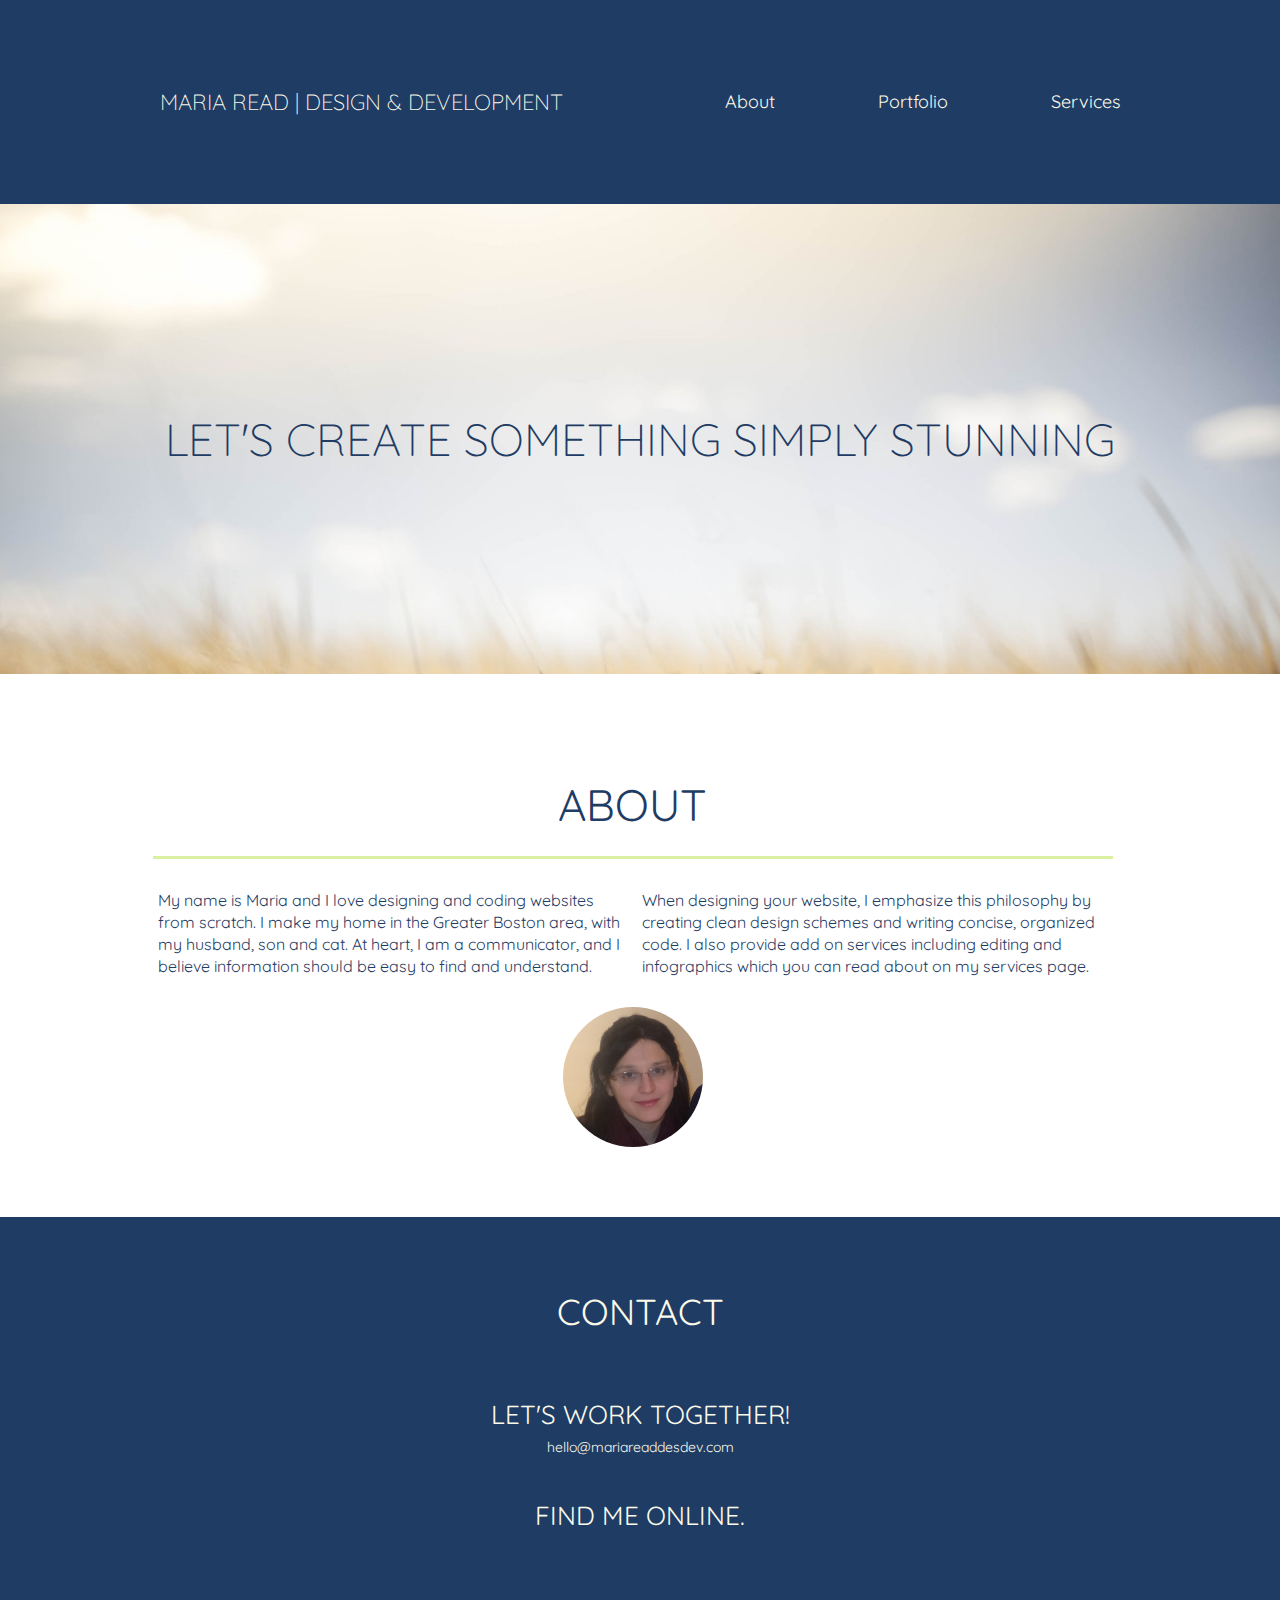
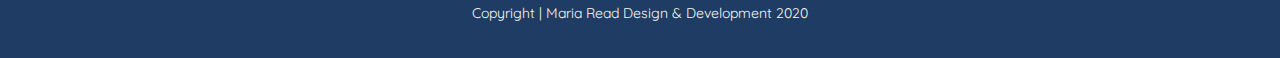
==== index.html @ c05d1b3a "Fixed target blank attributes and added noonopener when needed." ====
<!doctype html>
<html class="no-js" lang="en">

<head>
  <meta charset="utf-8">
  <title>Maria Read Design & Development</title>
  <meta name="description" content="">
  <meta name="viewport" content="width=device-width, initial-scale=1">

  <link rel="manifest" href="site.webmanifest">
  <link rel="apple-touch-icon" href="icon.png">
  <!-- Place favicon.ico in the root directory -->

  <link rel="stylesheet" href="css/normalize.css">
  <link rel="stylesheet" href="css/main.css">

  <link href="https://fonts.googleapis.com/css2?family=Quicksand:wght@300;400;600;700&display=swap" rel="stylesheet">


  <!-- FontAwesome CDN version 5.5 -->
  <link rel="stylesheet" href="https://use.fontawesome.com/releases/v5.5.0/css/all.css" integrity="sha384-B4dIYHKNBt8Bc12p+WXckhzcICo0wtJAoU8YZTY5qE0Id1GSseTk6S+L3BlXeVIU" crossorigin="anonymous">


  <meta name="theme-color" content="#fafafa">
</head>

<body>
  <div class="container">

  <!--[if IE]>
    <p class="browserupgrade">You are using an <strong>outdated</strong> browser. Please <a href="https://browsehappy.com/">upgrade your browser</a> to improve your experience and security.</p>
  <![endif]-->

  <!-- Add your site or application content here -->

  <header>

    <div class="content-wrapper">
      <a  href="index.html">
        <figure>
          <p>Maria Read | Design & Development</p>
        </figure>
      </a>
      <div class="header-divider"></div>
      <nav>
        <ul>
          <li><a href="index.html" target="_self">About</a></li>
          <li><a href="portfolio/index.html" target="_self">Portfolio</a></li>
          <li><a href="services/index.html" target="_self">Services</a></li>
        </ul>
      </nav>
    </div>

  </header>



  <main>

    <section id="hero">
      <div class="content-wrapper">
        <h1>Let's create something simply stunning</h1>
      </div>
    </section>






    <div>

      <section id="about">
        <div class="content-wrapper">
          <h2>About</h2>
          <div class ="divider"></div>
          <div class="about-flex-container">
            <div class="paragraphs">
            <p>My name is Maria and I love designing and coding websites from scratch. I make my home in the Greater Boston area, with my husband, son and cat. At heart, I am a communicator, and I believe information should be easy to find and understand.</p>
            <p> 
              When designing your website, I emphasize this philosophy by creating clean design schemes and writing concise, organized code. I also provide add on services including editing and infographics which you can read about on my services page.
            </p>
            </div>
            <figure>
            <img class="headshot tablet-content" src="img/headshot.png" alt="headshot">
            </figure>
          </div>
        </div>
      </section>

    </div>



    <footer id="contact">
      <div class="content-wrapper">
        <h2>Contact</h2>
        <div class="contact-info">
          <h3>Let's work together!</h3>
          
          <address class="contact">
            <p>hello@mariareaddesdev.com</p>
          </address>
        
        </div>
        <div class="social">
          <h3>Find me online.</h3>
          <div class="social-icons">
            <p>
              <a href="https://www.instagram.com" target="_blank" rel="noopener noreferrer">
                <i class="fab fa-instagram"></i>
              </a>
            </p>
            <p>
              <a href="https://www.linkedin.com/in/maria-read-6a8a04b1/" target="_blank" rel="noopener noreferrer">
                <i class="fab fa-linkedin"></i>
              </a>
            </p>
            <p>
              <a href="https://www.github.com" target="_blank" rel="noopener noreferrer">
                <i class="fab fa-github"></i>
              </a>
            </p>

          </div> <!-- End "social-icons"-->
        </div> <!-- End "social"-->

<div class="copyright">
          <p>Copyright | Maria Read Design & Development 2020</p>
        </div>

      </div> <!-- End "content-wrapper" -->
    </footer>

    </main>


  </div> <!-- End "container" -->


</body>

</html>

           

















  
  <script src="../js/vendor/modernizr-3.8.0.min.js"></script>
  <script src="https://code.jquery.com/jquery-3.4.1.min.js" integrity="sha256-CSXorXvZcTkaix6Yvo6HppcZGetbYMGWSFlBw8HfCJo=" crossorigin="anonymous"></script>
  <script>window.jQuery || document.write('<script src="js/vendor/jquery-3.4.1.min.js"><\/script>')</script>
  <script src="../js/plugins.js"></script>
  <script src="../js/main.js"></script>

  <!-- Google Analytics: change UA-XXXXX-Y to be your site's ID. -->
  <script>
    window.ga = function () { ga.q.push(arguments) }; ga.q = []; ga.l = +new Date;
    ga('create', 'UA-XXXXX-Y', 'auto'); ga('set','transport','beacon'); ga('send', 'pageview')
  </script>
  <script src="https://www.google-analytics.com/analytics.js" async></script>
</body>

</html>
---- css/main.css ----
/*! HTML5 Boilerplate v7.3.0 | MIT License | https://html5boilerplate.com/ */

/* main.css 2.0.0 | MIT License | https://github.com/h5bp/main.css#readme */
/*
 * What follows is the result of much research on cross-browser styling.
 * Credit left inline and big thanks to Nicolas Gallagher, Jonathan Neal,
 * Kroc Camen, and the H5BP dev community and team.
 */

/* ==========================================================================
   Base styles: opinionated defaults
   ========================================================================== */

   html {
    color: #222;
    font-size: 1em;
    line-height: 1.4;
  }

/*
 * Remove text-shadow in selection highlight:
 * https://twitter.com/miketaylr/status/12228805301
 *
 * Vendor-prefixed and regular ::selection selectors cannot be combined:
 * https://stackoverflow.com/a/16982510/7133471
 *
 * Customize the background color to match your design.
 */

 ::-moz-selection {
  background: #b3d4fc;
  text-shadow: none;
}

::selection {
  background: #b3d4fc;
  text-shadow: none;
}

/*
 * A better looking default horizontal rule
 */

 hr {
  display: block;
  height: 1px;
  border: 0;
  border-top: 1px solid #ccc;
  margin: 1em 0;
  padding: 0;
}

/*
 * Remove the gap between audio, canvas, iframes,
 * images, videos and the bottom of their containers:
 * https://github.com/h5bp/html5-boilerplate/issues/440
 */

 audio,
 canvas,
 iframe,
 img,
 svg,
 video {
  vertical-align: middle;
}

/*
 * Remove default fieldset styles.
 */

 fieldset {
  border: 0;
  margin: 0;
  padding: 0;
}

/*
 * Allow only vertical resizing of textareas.
 */

 textarea {
  resize: vertical;
}

/* ==========================================================================
   Browser Upgrade Prompt
   ========================================================================== */

   .browserupgrade {
    margin: 0.2em 0;
    background: #ccc;
    color: #000;
    padding: 0.2em 0;
  }

/* ==========================================================================
   Author's custom styles
   ========================================================================== */



   /* ---------- General ----------*/

   .content-wrapper {
    margin: 0 auto;
    width: 85%;
    display: flex;
    justify-content: center;
    align-items: center;
    flex-flow: row wrap;
  }

  .container {
    min-width: 360px;
  }



  html {
    font-size: 16px;
  }

  body {
    font-size: 1em;
    font-family: 'Quicksand', sans-serif;
    color: #1F3C64;
    text-align: left;
  }

  ul,
  ol {
    list-style-type: none;
    margin: 0;
    padding: 0;
  }

  a {
    color: #FBFAEB;
    text-decoration: none;

  }

  h1 {
    font-weight: 300;
    font-size: 1.875em;
    margin: 0;
    text-transform: uppercase;
  }

  h2 {
    font-size: 1.625em;
    font-weight: 400;
    text-transform: uppercase;
  }

  h3 {
    font-size: 1.25em;
    font-weight: 400;
    text-transform: uppercase;
  }

  p {
    font-size: 1em;
    line-height: 1.375em;
    margin: 0;
  }

  img {
    width: ;
  }

  figure {
    margin: 0;
  }

  address {
    font-style: normal;
  }





  /* ---------- Base Header - Footer Styles ----------*/


  header,
  footer {
    background-color: #1F3C64;
  /* alternate bg teal
  background-color: #114267;
  */
  color: #FBFAEB;
}

header .content-wrapper {
  padding-top: 30px;
  padding-bottom: 30px;
  display: flex;
  justify-content: center;
  align-items: center;
  flex-flow: row wrap;
  
}

/* Is this figure style necessary? 
header figure {
  width: 100%;
  display: flex;
  justify-content: center;
  align-items: center;
  flex-flow: row wrap;
}
*/

header a {
  width: 100%;
  display: flex;
  justify-content: center;
  align-items: center;
  flex-flow: row wrap;
}

header p {
  font-weight: 300;
  text-transform: uppercase;
}

header .header-divider {
  background: #FBFAEB;
  height: 1px;
  width: 100%;
  margin: 20px 0 20px 0;
}

header nav {
  width: 98%;
  display: flex;
  align-items: center;
  flex-flow: row wrap;
}

header nav ul {
  display: flex;
  justify-content: space-between;
  list-style: none;
  width: 100%;
}

header nav ul li {
  font-size: .9375em;
}

footer .content-wrapper {
  display: flex;
  justify-content: center;
  align-items: center;
  flex-flow: row wrap;
}

footer h2 {
  margin: 0;
  padding: 50px 0 50px 0;
  width: 100%;
}

footer h3 {
  margin: 0;
  width: 100%;
}

footer p {
  font-size: .875em;
}

footer .contact-info {
  width: 100%;
  display: flex;
  flex-flow: row wrap;
}

footer .social {
  margin-top: 50px;
  width: 100%;
  display: flex;
  flex-flow: row wrap;
}

footer .social-icons {
  display: flex;
  justify-content: space-between;
  align-items: center;
  min-width: 200px;
}

footer .social-icons a {
  width: 40px;
  height: 40px;
  text-decoration: none;
  color: #FBFAEB;
}

footer .social-icons p {
  font-size: 3em;
}


footer .copyright {
  padding: 90px 0 35px 0;
  width: 100%;
}

footer .copyright p {
  font-size: .875em;
}



/* ---------- Main About (Hero) --------- */

#hero {
 background: url('../img/hero.jpg') center no-repeat; 
 background-size: cover;
 min-height: 290px;
 display: flex;
 justify-content: flex-start;
 align-items: center;
}






/* ---------- Main About (About) ---------- */





#about {
  display: flex;
  justify-content: flex-start;
  align-items: center;

}

#about .content-wrapper {    
  padding-top: 70px;
  padding-bottom: 50px;
  display: flex;
  justify-content: flex-start;
  align-items: center;
  flex-flow: row wrap;
}

#about h2 {
  margin: 0;
}

#about p {
}

#about .divider {
  background: #DCF0A2;
  height: 3px;
  width: 100%;
  margin: 20px 0 30px 0;
}



/* ---------- Main Portfolio ----------*/


#portfolio .content-wrapper {
  padding-top: 70px;
  padding-bottom: 50px;
  display: flex;
  justify-content: flex-start;
  align-items: center;
  flex-flow: row wrap;
}

#portfolio h2 {
  display: flex;
  margin: 0;
  width: 100%;
}

/*
#portfolio .divider {
  background: #DCF0A2;
  height: 2px;
  width: 100%;
  margin: 20px 0 0 0;
}
*/

#portfolio h3 {
  margin: 0;
  margin-bottom: 20px;
  margin-top: 60px;
  border-bottom: 2px solid #DCF0A2;
  border-top: 2px solid #DCF0A2;
  width: 100%;
  padding-top: 5px;
  padding-bottom: 5px;
}



#portfolio h4 {
  color: #1F3C64;
  font-weight: 600;
  margin: 0;
  margin-bottom: 0;
}

main #portfolio .photo-container {
 text-align: center;
 display: flex; 
 flex-direction: column; 
 justify-content: center; 
 align-content: center;
}

main #portfolio  .full-width-item {
  margin-bottom: 20px;
}

main #portfolio img {
  border: 1px solid #D3D3D3;
}

main #portfolio .full-width-item img {
 width: 100%;
}

main #portfolio .mobile-tablet-container {
 position: relative;
 text-align: center;
 display: flex; 
 justify-content: space-between; 
 align-content: flex-start;
 align-items: center;
 width: 100%;
}

main #portfolio  .tablet-item {
  display: flex;
  width: 66%;
}

main #portfolio .mobile-item {
  display: flex;
  width: 30%;
}

main #portfolio .mobile-tablet-container .tablet-item img {
  display: flex;
  align-self: center;
  width: 100%;
}

main #portfolio .mobile-tablet-container .mobile-item img {
  display: flex;
  align-self: center;
  width: 100%;
}

main #portfolio .thumbnail-wrapper-container h4 {
  padding: 0px 0 5px 0;
}

main #portfolio .thumbnail-wrapper-container p {
  color: #1F3C64;
  font-size: .875em;
  margin-bottom: 10px;
}

main #portfolio .thumbnail-wrapper-container {
  /*border-top: 2px solid #DCF0A2;
  */
  padding-bottom: 10px;
  padding-top: 30px;
}

/*
main #portfolio .thumbnail-bottom {
  border-bottom: 2px solid #DCF0A2;
}
*/

#portfolio .flex-items {
  margin: 0 0 10px 0;
}





/* ---------- Main Services ----------*/


 #services .content-wrapper {
  padding-bottom: 40px;
  padding-top: 70px;
}

#services h2 {
  margin: 0;
  padding-bottom: 25px;
}

/*
#services .divider {
  background: #DCF0A2;
  height: 3px;
  width: 100%;
  margin: 20px 0 30px 0;
}
*/

.services-items {
  display: flex;
  flex-flow: row wrap;
  justify-content: flex-start;
  align-items: center;
}

#services .row {
  border-top: 2px solid #DCF0A2;
}

article {
  display: flex;
  flex-flow: row wrap;
  justify-content: flex-start;
  align-items: center;
  /*
  border-top-left-radius: 20px 10px;
  border-top-right-radius: 10px 10px;
  */
  padding: 20px 0 35px 0;
  width: 100%;
}

.services-items h3 {
  display: flex;
  width: 45%;
}

.fontawesome-icon {
  display: flex;
  justify-content: flex-start;
  width: 55%; 
}

.fontawesome-icon i {
  font-size: 40px;
}

.services-description {
  display: flex;
  width: 100%;
}

.bottom-item {
  border-bottom: 2px solid #DCF0A2;
}






/* Hide Tablet Content */

.tablet-content {
  display: none;
}

@media screen and (min-width: 768px) {
  .tablet-content {
    display:block;
  }
}




}

/* ==========================================================================
   Helper classes
   ========================================================================== */

/*
 * Hide visually and from screen readers
 */

 .hidden {
  display: none !important;
}

/*
* Hide only visually, but have it available for screen readers:
* https://snook.ca/archives/html_and_css/hiding-content-for-accessibility
*
* 1. For long content, line feeds are not interpreted as spaces and small width
*    causes content to wrap 1 word per line:
*    https://medium.com/@jessebeach/beware-smushed-off-screen-accessible-text-5952a4c2cbfe
*/

.sr-only {
  border: 0;
  clip: rect(0, 0, 0, 0);
  height: 1px;
  margin: -1px;
  overflow: hidden;
  padding: 0;
  position: absolute;
  white-space: nowrap;
  width: 1px;
  /* 1 */
}

/*
* Extends the .sr-only class to allow the element
* to be focusable when navigated to via the keyboard:
* https://www.drupal.org/node/897638
*/

.sr-only.focusable:active,
.sr-only.focusable:focus {
  clip: auto;
  height: auto;
  margin: 0;
  overflow: visible;
  position: static;
  white-space: inherit;
  width: auto;
}

/*
* Hide visually and from screen readers, but maintain layout
*/

.invisible {
  visibility: hidden;
}

/*
* Clearfix: contain floats
*
* For modern browsers
* 1. The space content is one way to avoid an Opera bug when the
*    `contenteditable` attribute is included anywhere else in the document.
*    Otherwise it causes space to appear at the top and bottom of elements
*    that receive the `clearfix` class.
* 2. The use of `table` rather than `block` is only necessary if using
*    `:before` to contain the top-margins of child elements.
*/

.clearfix:before,
.clearfix:after {
  content: " ";
  /* 1 */
  display: table;
  /* 2 */
}

.clearfix:after {
  clear: both;
}

/* ==========================================================================
   EXAMPLE Media Queries for Responsive Design.
   These examples override the primary ('mobile first') styles.
   Modify as content requires.
   ========================================================================== */


   /* Tablet Styles Here */

   @media screen and (min-width: 768px) {

    @media screen and (min-width: 768px) {
      #tablet-content {
        display:block;
      }

      .content-wrapper {
        max-width: 720px;
  /*
  padding: 0px 50px 0px 50px;
  */
}

h2 {
  font-size: 2.25em;
}

h3 {
  font-size: 1.625em;
}



header a {
  justify-content: flex-start;
}

header nav {
  width: 70%;
}

header .content-wrapper {
  display: flex;
  justify-content: center;
  align-items: center;
  flex-flow: row;
  min-height: 144px;
}

header  p {
  font-size: 1.125em;
}

header nav {
  display: flex;
  align-items: center;
}

header nav ul li {
  font-size: 1em;
}

header .header-divider {
  width: 0px;
}

#hero h1 {
  font-size: 2.75em;
}

#hero .content-wrapper {
}

#hero {
 background: url('../img/hero.jpg') center no-repeat; 
 background-size: cover;
 min-height: 470px;
}

footer .content-wrapper {
  display: flex;
  justify-content: space-between;
  align-items: flex-start;
}

footer .contact-info, 
footer .social {
  display: flex;
  justify-content: center;
  margin-top: 0;
}

footer   {
  width: 100%;
}

footer h2 {
  display: flex;
  justify-content: center;
  padding: 70px 0 60px 0;
}

footer  h3 {
  display: flex;  
  width: 100%;
  text-align: center;
  justify-content: center;
}

footer .social h3 {
  padding-top: 40px;
}

footer .contact {
  padding-top: 5px;
}

footer .copyright {
  display: flex;
  justify-content: center;
  padding-top: 70px;

}




/* ---------- Hero ---------- */






/* ---------- About ---------- */

#about {



}

#about .content-wrapper {
  justify-content: center;
  align-items: center;
  padding: 70px 40px 70px 25px;

}

#about .content-wrapper h2 {
  display: flex;
  justify-content: center;
  width: 100%;
}

#about .about-flex-container p,
#about .about-flex-container figure {
  display: flex;
  justify-content: center;
  width: 100%;
}

#about .about-flex-container p {
  padding-bottom: 30px;
  width: 49%;
}

#about .about-flex-container .paragraphs {
  display: flex;
  justify-content: space-between;
  padding-left: 5px;
  padding-right: 5px;
}

#about .content-wrapper h2 {
  font-size: 2.5em;
}



/* ---------- Portfolio ---------- */

main #portfolio .content-wrapper {
  display: flex;
  justify-content: space-between;
}

main #portfolio .flex-container {
  display: flex;
  justify-content: space-between;
  align-items: flex-start;
  flex-flow: row wrap;
  /*
  border-top: 2px solid #DCF0A2;
  
  border-bottom: 2px solid #DCF0A2;
  */
}

/*
main #portfolio .thumbnail-wrapper-container {
  display: flex;
  justify-content: center;
  align-content: center;
  flex-basis: 48%;
  flex-flow: row-wrap;
}
*/

main #portfolio .flex-container .thumbnail-wrapper-container {
  display: flex;
  width: 48%;
  border: none;
}

main #portfolio .flex-container .thumbnail-bottom {
  padding-top: 0;
}

main #portfolio .flex-container .portfolio-description {
  display: flex;
  flex-flow: column;
  justify-content: center;
}

main #portfolio .portfolio-description h4,
main #portfolio .portfolio-description p {
  display: flex;
  justify-content: center;
}

main #portfolio .content-wrapper h2,
main #portfolio .content-wrapper h3 {
  display: flex;
  width: 100%;
  justify-content: center;
}


main #portfolio  h3 {
  margin-top: 90px;
}


/* ---------- Services ---------- */



main #services .content-wrapper {
  display: flex;
  justify-content: space-between;
  padding-bottom: 50px;
}

main #services h2 {

  display: flex;
  justify-content: center;
  
  width: 100%;

}

main #services .row {
  display: flex;
  justify-content: center;
}

main #services .fontawesome-icon {
  width: 100%;
  justify-content: center;
  padding-top: 10px;
}

main #services h3 {
  margin: 0;
  width: 100%;
  justify-content: center;

}

main #services .services-description  {
  width: 100%;
  display: flex;
  padding: 3% 5% 0% 5%;
  text-align: center;
}

main #services article {
  padding-top: 35px;
  width: 80%;
}




/*
main #services .flex-container {
  display: flex;
  align-items: flex-start;
  justify-content: space-between;
  flex-flow: row wrap;

  border-top: 2px solid #DCF0A2;
  border-bottom: 2px solid #DCF0A2;
}

main #services .row {
  display: flex;
  width: 48%;
}

main #services h3 {
  width: 60%;
}

main #services .fontawesome-icon  {
  width: 40%;
}


main #services .divider {
  display: none;
}

main #services .bottom-item {
  border: none;
}

main #services article {
  border: none;
}
*/

main #services 





#mobile-content { 
  display:none; 
}
@media screen and (max-width: 767px) {
  #mobile-content { 
    display:block; }
  }





  /* ---------- Desktop Styles ----------*/

  @media screen and (min-width: 1200px) {

    .content-wrapper {
      max-width: 960px;
    }

    #hero h1 {
      font-size: 2.8125em;
    }

    header .content-wrapper a p {
      font-size: 1.375em;
    }

    header .content-wrapper nav ul {
      font-size: 1.125em;
    
    }


    #about .content-wrapper {
      padding-top: 100px;
    }

    #portfolio .content-wrapper {
      padding-top: 100px;
    }

    #services .content-wrapper {
      padding-top: 100px;
    }

    #about .content-wrapper h2,
    #portfolio .content-wrapper h2,
    #services .content-wrapper h2 {
      font-size: 2.75em;
    }


    main #portfolio .flex-container .thumbnail-wrapper-container {
  display: flex;
  width: 30%;
  border: none;
}

  main #portfolio .flex-container .thumbnail-wrapper-container {
    padding-top: 30px;
  }

  #portfolio .portfolio-description {
    min-height: 94px;
  }

  }



  @media only screen and (min-width: 35em) {
    /* Style adjustments for viewports that meet the condition */
  }

  @media print,
  (-webkit-min-device-pixel-ratio: 1.25),
  (min-resolution: 1.25dppx),
  (min-resolution: 120dpi) {
    /* Style adjustments for high resolution devices */
  }

/* ==========================================================================
   Print styles.
   Inlined to avoid the additional HTTP request:
   https://www.phpied.com/delay-loading-your-print-css/
   ========================================================================== */

   @media print {
    *,
    *:before,
    *:after {
      background: transparent !important;
      color: #000 !important;
      /* Black prints faster */
      box-shadow: none !important;
      text-shadow: none !important;
    }
    a,
    a:visited {
      text-decoration: underline;
    }
    a[href]:after {
      content: " (" attr(href) ")";
    }
    abbr[title]:after {
      content: " (" attr(title) ")";
    }
  /*
     * Don't show links that are fragment identifiers,
     * or use the `javascript:` pseudo protocol
     */
     a[href^="#"]:after,
     a[href^="javascript:"]:after {
      content: "";
    }
    pre {
      white-space: pre-wrap !important;
    }
    pre,
    blockquote {
      border: 1px solid #999;
      page-break-inside: avoid;
    }
  /*
     * Printing Tables:
     * https://web.archive.org/web/20180815150934/http://css-discuss.incutio.com/wiki/Printing_Tables
     */
     thead {
      display: table-header-group;
    }
    tr,
    img {
      page-break-inside: avoid;
    }
    p,
    h2,
    h3 {
      orphans: 3;
      widows: 3;
    }
    h2,
    h3 {
      page-break-after: avoid;
    }
  }
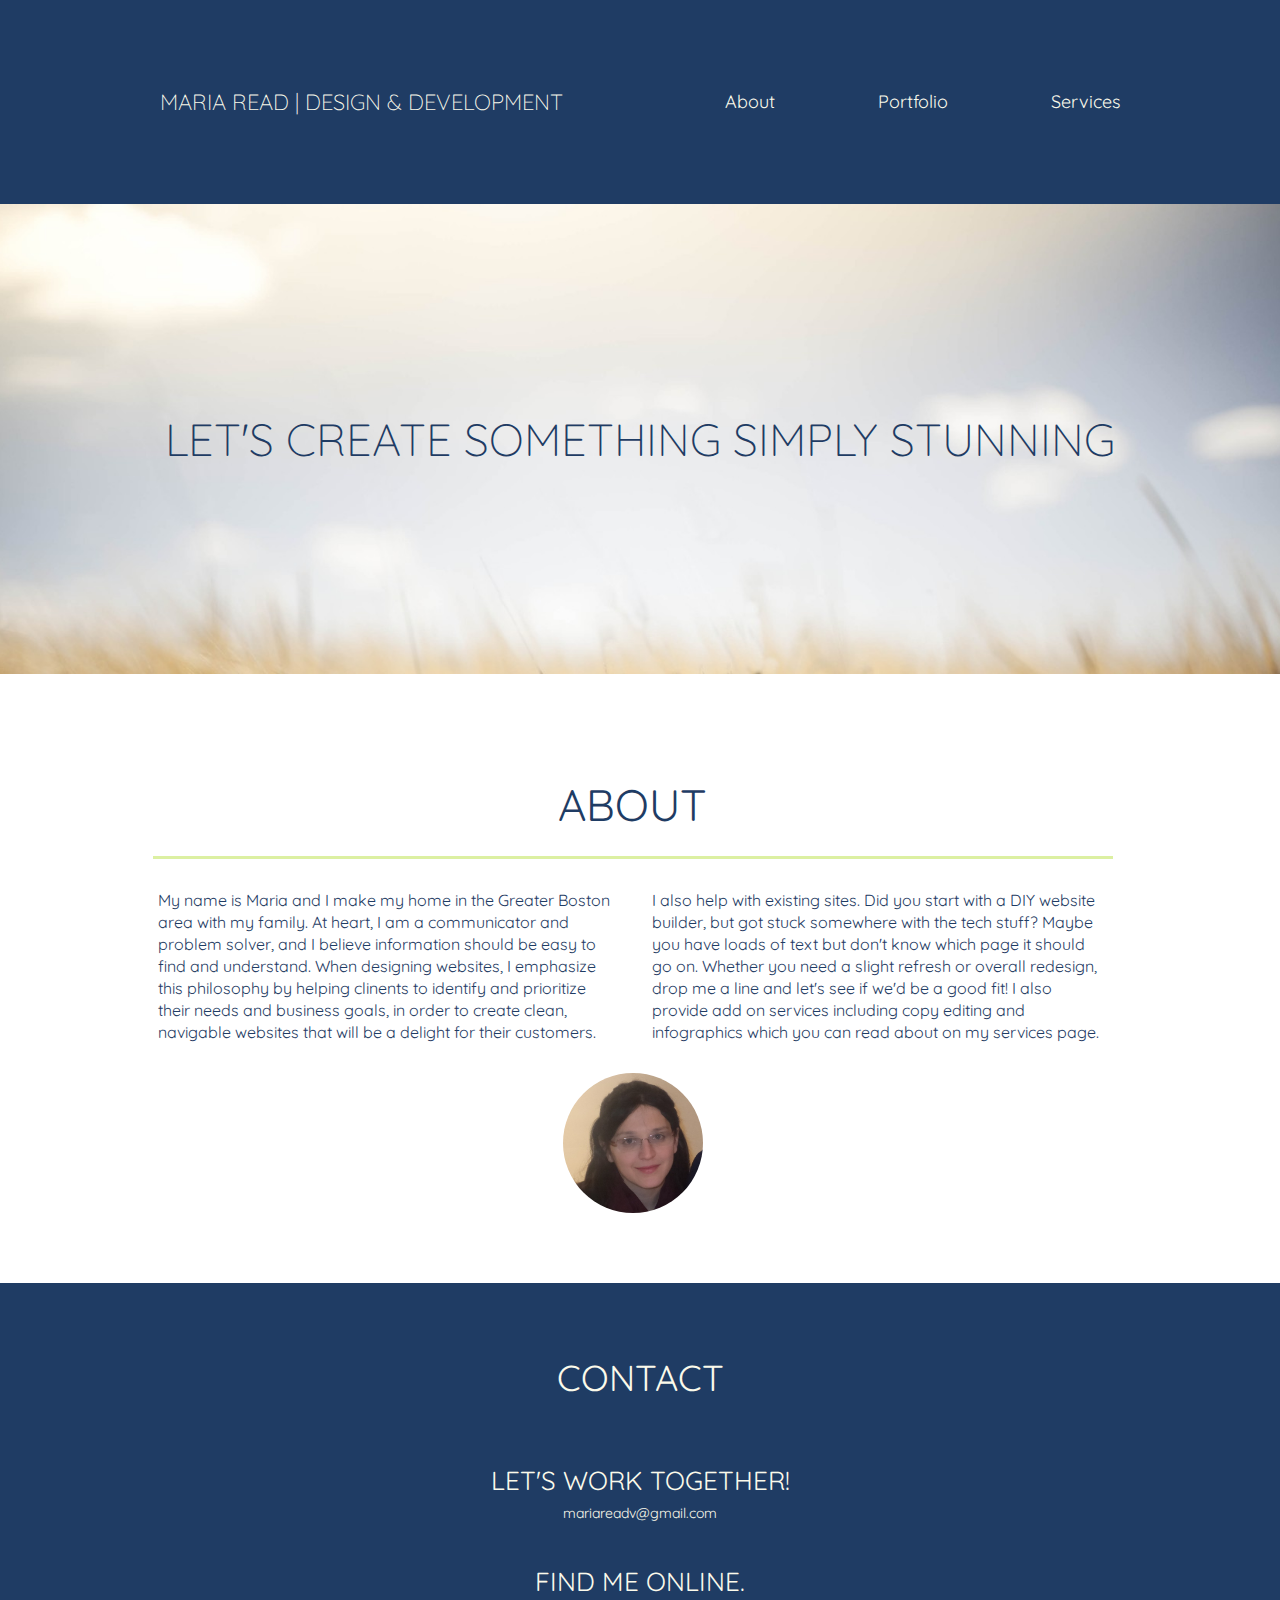
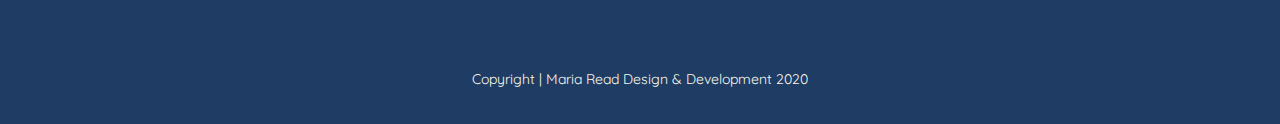
==== commit c9edf0c6: "Updated bio and florana links" ====
--- a/index.html
+++ b/index.html
@@ -4,7 +4,7 @@
 <head>
   <meta charset="utf-8">
   <title>Maria Read Design & Development</title>
-  <meta name="description" content="">
+  <meta name="about page" content="">
   <meta name="viewport" content="width=device-width, initial-scale=1">
 
   <link rel="manifest" href="site.webmanifest">
@@ -76,11 +76,11 @@
           <div class ="divider"></div>
           <div class="about-flex-container">
             <div class="paragraphs">
-            <p>My name is Maria and I love designing and coding websites from scratch. I make my home in the Greater Boston area, with my husband, son and cat. At heart, I am a communicator, and I believe information should be easy to find and understand.</p>
-            <p> 
-              When designing your website, I emphasize this philosophy by creating clean design schemes and writing concise, organized code. I also provide add on services including editing and infographics which you can read about on my services page.
-            </p>
-            </div>
+              <p>My name is Maria and I make my home in the Greater Boston area with my family. At heart, I am a communicator and problem solver, and I believe information should be easy to find and understand. When designing websites, I emphasize this philosophy by helping clinents to identify and prioritize their needs and business goals, in order to create clean, navigable websites that will be a delight for their customers. </p>
+              <p> 
+                I also help with existing sites. Did you start with a DIY website builder, but got stuck somewhere with the tech stuff? Maybe you have loads of text but don't know which page it should go on. Whether you need a slight refresh or overall redesign, drop me a line and let's see if we'd be a good fit! I also provide add on services including copy editing and infographics which you can read about on my services page.
+             </p>
+           </div>
             <figure>
             <img class="headshot tablet-content" src="img/headshot.png" alt="headshot">
             </figure>
@@ -99,7 +99,7 @@
           <h3>Let's work together!</h3>
           
           <address class="contact">
-            <p>hello@mariareaddesdev.com</p>
+            <p>mariareadv@gmail.com</p>
           </address>
         
         </div>
@@ -107,17 +107,12 @@
           <h3>Find me online.</h3>
           <div class="social-icons">
             <p>
-              <a href="https://www.instagram.com" target="_blank" rel="noopener noreferrer">
-                <i class="fab fa-instagram"></i>
-              </a>
-            </p>
-            <p>
               <a href="https://www.linkedin.com/in/maria-read-6a8a04b1/" target="_blank" rel="noopener noreferrer">
                 <i class="fab fa-linkedin"></i>
               </a>
             </p>
             <p>
-              <a href="https://www.github.com" target="_blank" rel="noopener noreferrer">
+              <a href="https://github.com/mreadv" target="_blank" rel="noopener noreferrer">
                 <i class="fab fa-github"></i>
               </a>
             </p>
--- a/css/main.css
+++ b/css/main.css
@@ -291,7 +291,7 @@
   display: flex;
   justify-content: space-between;
   align-items: center;
-  min-width: 200px;
+  min-width: 125px;
 }
 
 footer .social-icons a {
@@ -371,6 +371,8 @@
 
 
 
+
+
 /* ---------- Main Portfolio ----------*/
 
 
@@ -436,6 +438,12 @@
 
 main #portfolio .full-width-item img {
  width: 100%;
+}
+
+#portfolio .thumbnail-wrapper-container {
+  display: flex;
+  flex-flow: row wrap;
+  width: 100%;
 }
 
 main #portfolio .mobile-tablet-container {
@@ -457,6 +465,14 @@
   display: flex;
   width: 30%;
 }
+
+
+main .hover:hover {
+      opacity: 0.5;
+        filter: alpha(opacity=100);
+    }
+
+
 
 main #portfolio .mobile-tablet-container .tablet-item img {
   display: flex;
@@ -812,17 +828,11 @@
 
 /* ---------- About ---------- */
 
-#about {
-
-
-
-}
 
 #about .content-wrapper {
   justify-content: center;
   align-items: center;
   padding: 70px 40px 70px 25px;
-
 }
 
 #about .content-wrapper h2 {
@@ -840,7 +850,7 @@
 
 #about .about-flex-container p {
   padding-bottom: 30px;
-  width: 49%;
+  width: 48%;
 }
 
 #about .about-flex-container .paragraphs {
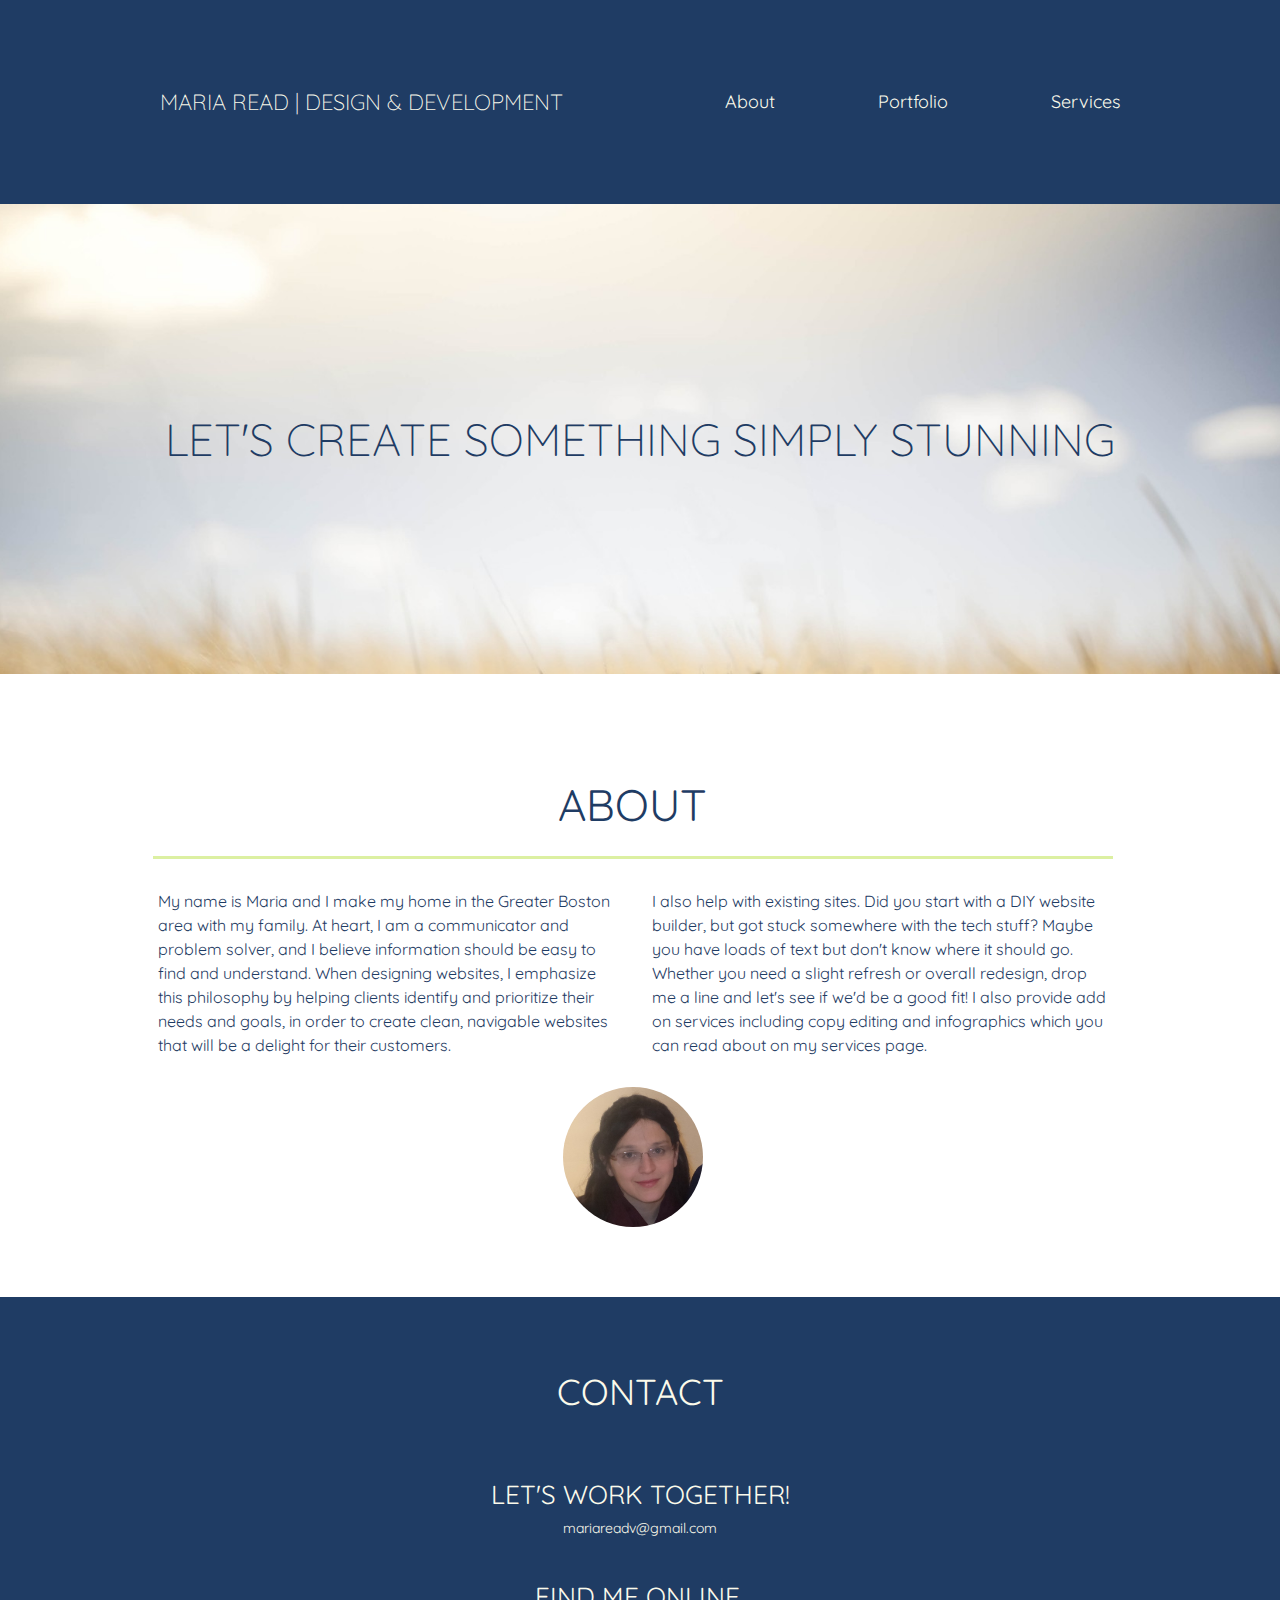
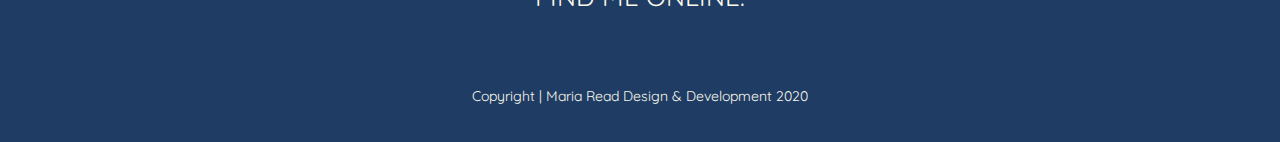
==== commit 7c957efc: "Fixed bio typos" ====
--- a/index.html
+++ b/index.html
@@ -76,9 +76,9 @@
           <div class ="divider"></div>
           <div class="about-flex-container">
             <div class="paragraphs">
-              <p>My name is Maria and I make my home in the Greater Boston area with my family. At heart, I am a communicator and problem solver, and I believe information should be easy to find and understand. When designing websites, I emphasize this philosophy by helping clinents to identify and prioritize their needs and business goals, in order to create clean, navigable websites that will be a delight for their customers. </p>
-              <p> 
-                I also help with existing sites. Did you start with a DIY website builder, but got stuck somewhere with the tech stuff? Maybe you have loads of text but don't know which page it should go on. Whether you need a slight refresh or overall redesign, drop me a line and let's see if we'd be a good fit! I also provide add on services including copy editing and infographics which you can read about on my services page.
+              <p>My name is Maria and I make my home in the Greater Boston area with my family. At heart, I am a communicator and problem solver, and I believe information should be easy to find and understand. When designing websites, I emphasize this philosophy by helping clients identify and prioritize their needs and goals, in order to create clean, navigable websites that will be a delight for their customers. </p>
+              <p class="paragraph-bottom"> 
+                I also help with existing sites. Did you start with a DIY website builder, but got stuck somewhere with the tech stuff? Maybe you have loads of text but don't know where it should go. Whether you need a slight refresh or overall redesign, drop me a line and let's see if we'd be a good fit! I also provide add on services including copy editing and infographics which you can read about on my services page.
              </p>
            </div>
             <figure>
--- a/css/main.css
+++ b/css/main.css
@@ -162,7 +162,7 @@
 
   p {
     font-size: 1em;
-    line-height: 1.375em;
+    line-height: 1.5em;
     margin: 0;
   }
 
@@ -359,9 +359,6 @@
   margin: 0;
 }
 
-#about p {
-}
-
 #about .divider {
   background: #DCF0A2;
   height: 3px;
@@ -369,7 +366,9 @@
   margin: 20px 0 30px 0;
 }
 
-
+#about .paragraph-bottom {
+  margin-top: 10px;
+}
 
 
 
@@ -466,13 +465,10 @@
   width: 30%;
 }
 
-
 main .hover:hover {
       opacity: 0.5;
-        filter: alpha(opacity=100);
-    }
-
-
+      filter: alpha(opacity=100);
+}
 
 main #portfolio .mobile-tablet-container .tablet-item img {
   display: flex;
@@ -860,6 +856,11 @@
   padding-right: 5px;
 }
 
+#about .paragraph-bottom {
+  margin-top: 0px;
+}
+
+
 #about .content-wrapper h2 {
   font-size: 2.5em;
 }
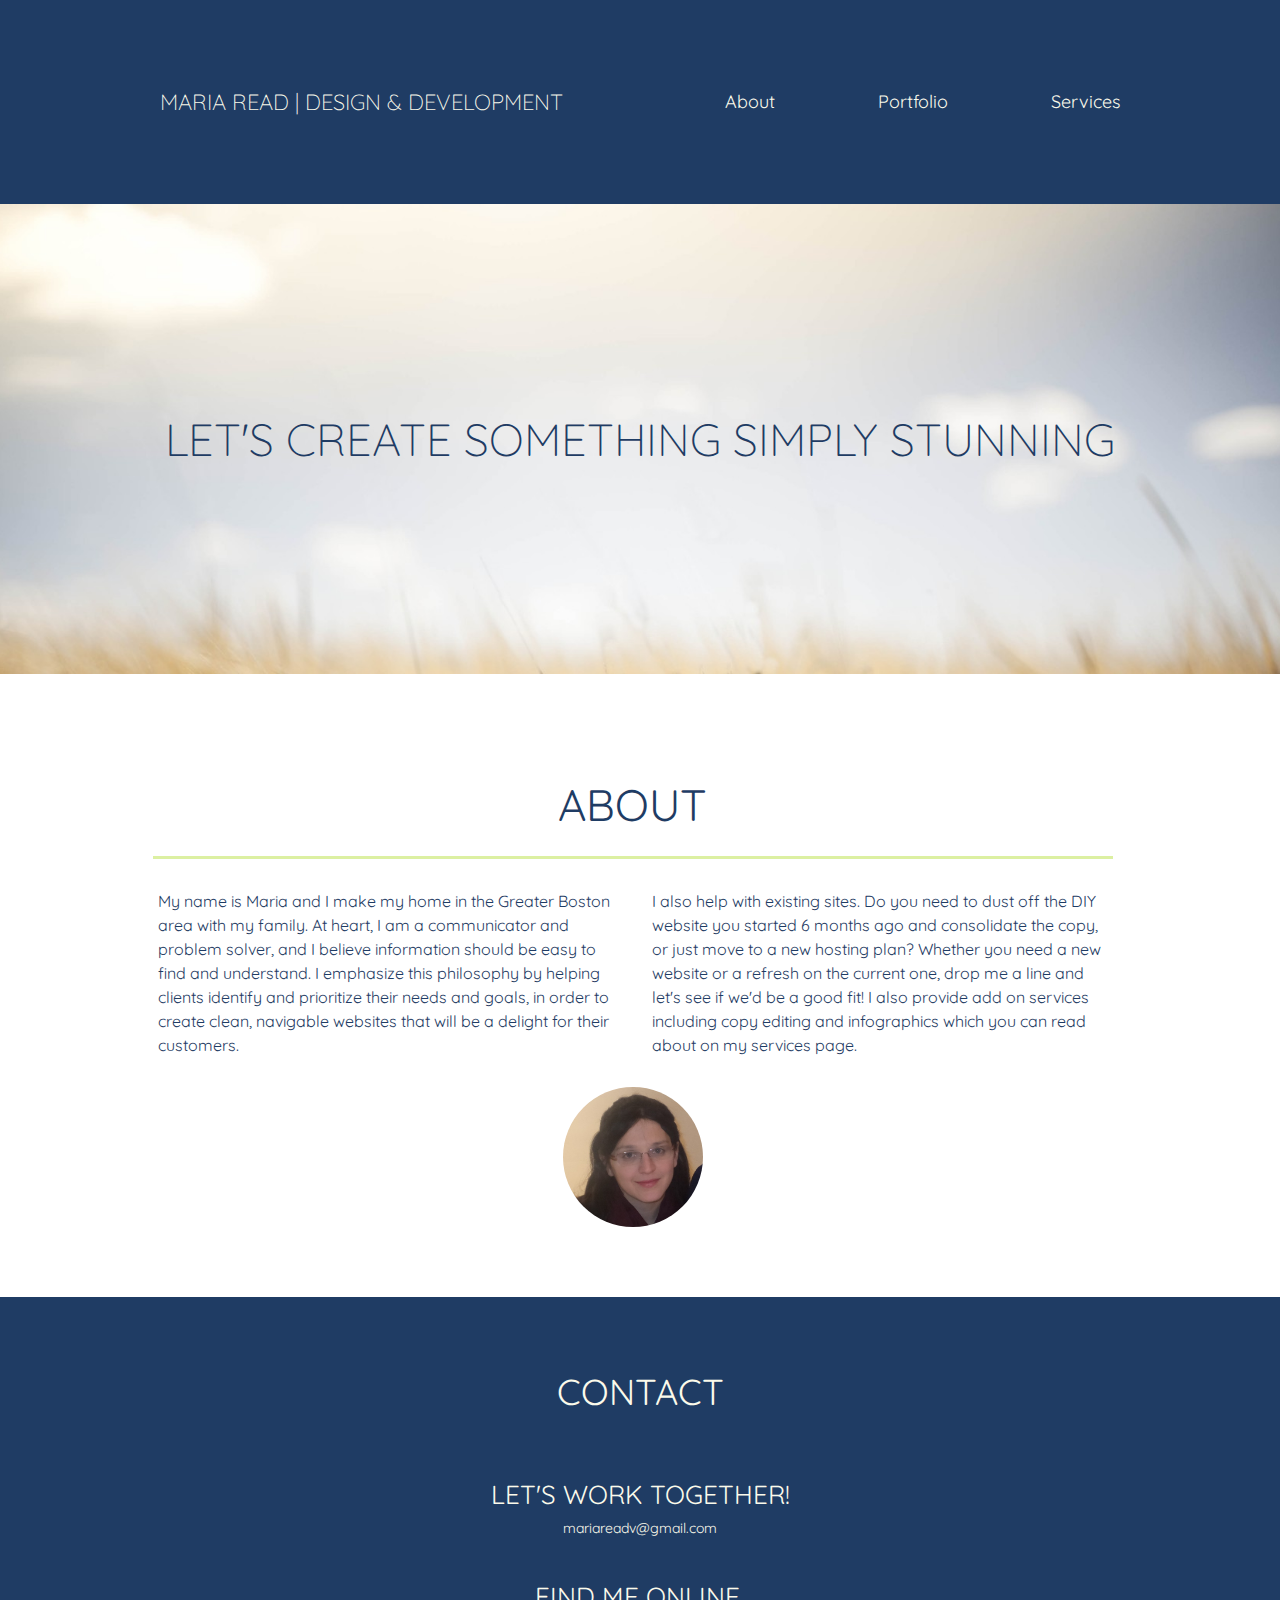
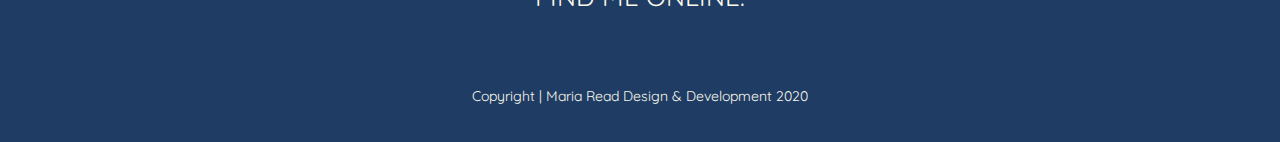
==== commit a553c1a7: "Updated about" ====
--- a/index.html
+++ b/index.html
@@ -76,9 +76,9 @@
           <div class ="divider"></div>
           <div class="about-flex-container">
             <div class="paragraphs">
-              <p>My name is Maria and I make my home in the Greater Boston area with my family. At heart, I am a communicator and problem solver, and I believe information should be easy to find and understand. When designing websites, I emphasize this philosophy by helping clients identify and prioritize their needs and goals, in order to create clean, navigable websites that will be a delight for their customers. </p>
+              <p>My name is Maria and I make my home in the Greater Boston area with my family. At heart, I am a communicator and problem solver, and I believe information should be easy to find and understand. I emphasize this philosophy by helping clients identify and prioritize their needs and goals, in order to create clean, navigable websites that will be a delight for their customers. </p>
               <p class="paragraph-bottom"> 
-                I also help with existing sites. Did you start with a DIY website builder, but got stuck somewhere with the tech stuff? Maybe you have loads of text but don't know where it should go. Whether you need a slight refresh or overall redesign, drop me a line and let's see if we'd be a good fit! I also provide add on services including copy editing and infographics which you can read about on my services page.
+                I also help with existing sites. Do you need to dust off the DIY website you started 6 months ago and consolidate the copy, or just move to a new hosting plan? Whether you need a new website or a refresh on the current one, drop me a line and let's see if we'd be a good fit! I also provide add on services including copy editing and infographics which you can read about on my services page.
              </p>
            </div>
             <figure>
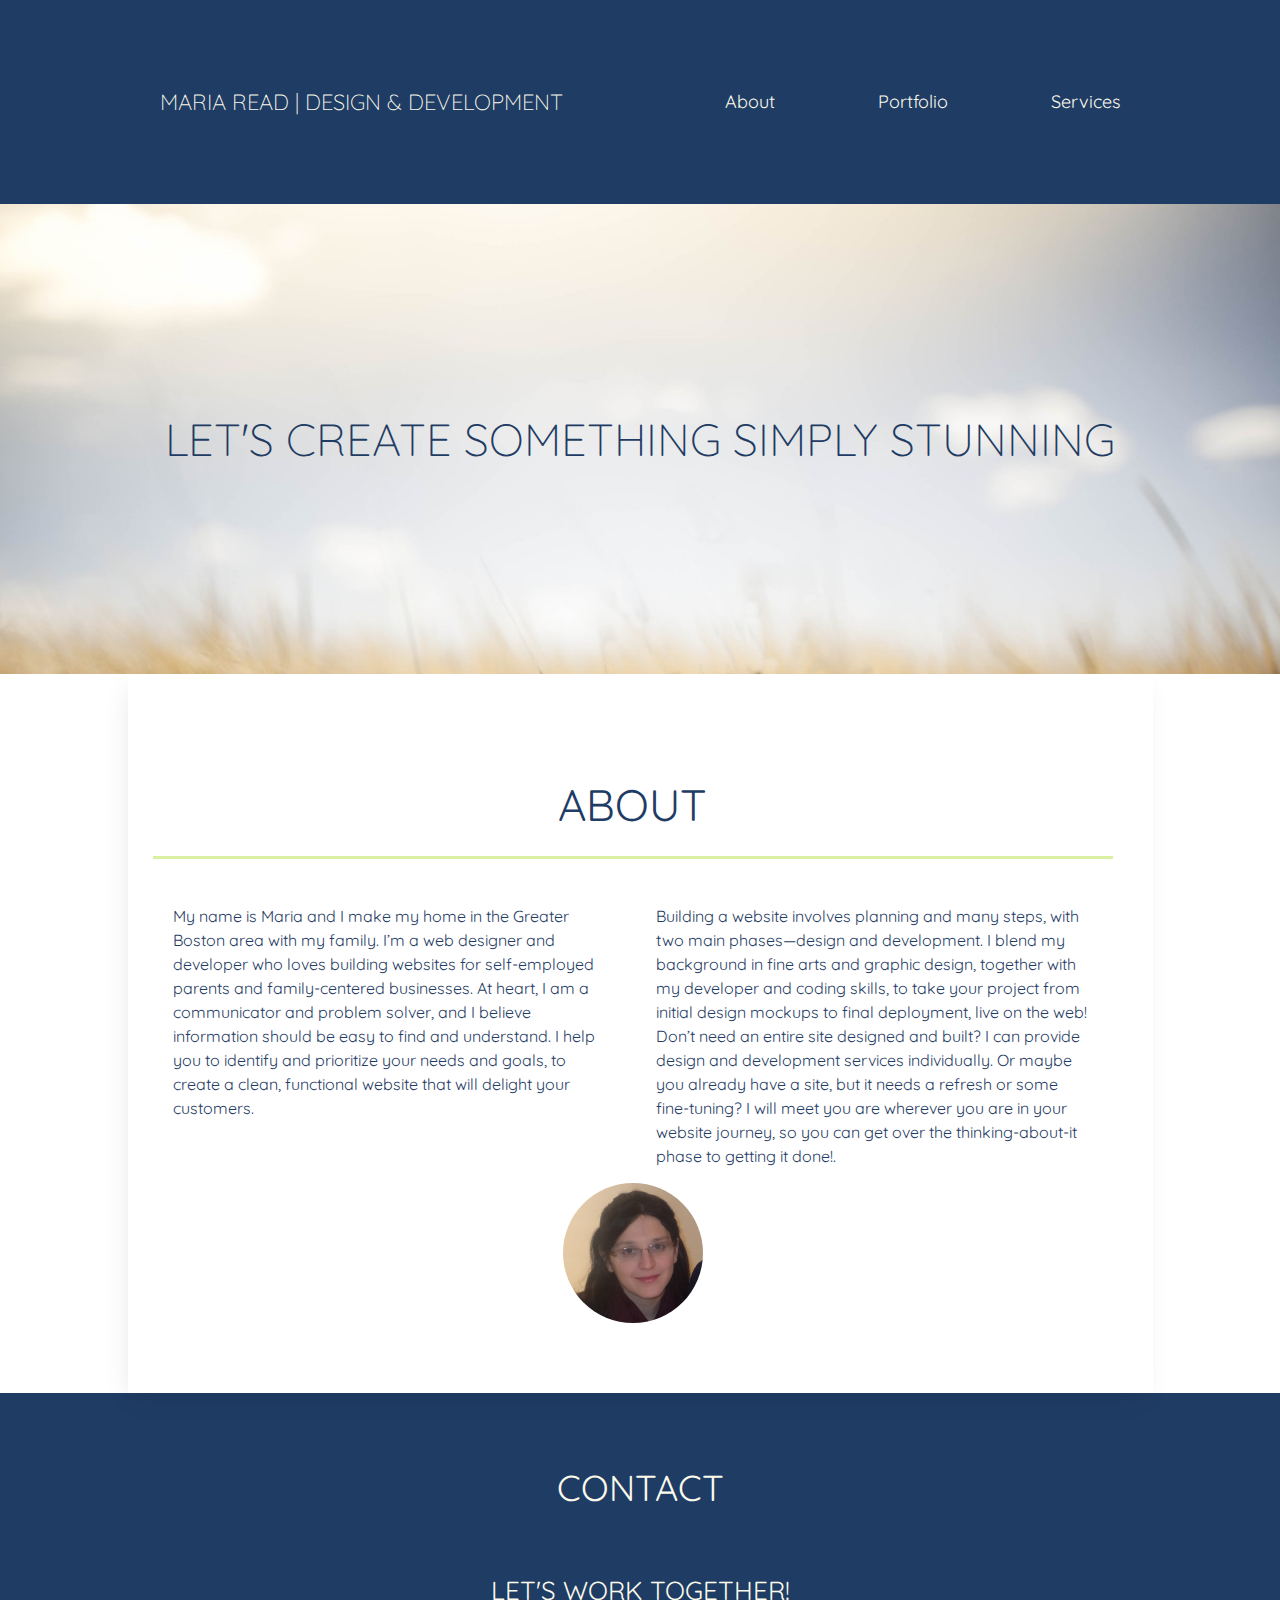
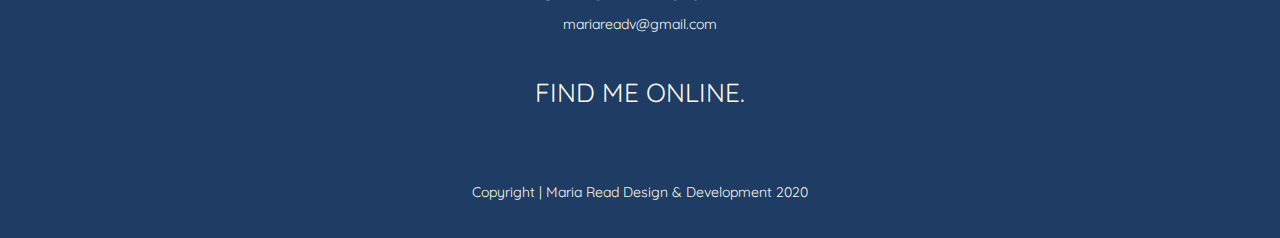
==== commit 61d8f539: "Changed mockup images" ====
--- a/index.html
+++ b/index.html
@@ -76,9 +76,11 @@
           <div class ="divider"></div>
           <div class="about-flex-container">
             <div class="paragraphs">
-              <p>My name is Maria and I make my home in the Greater Boston area with my family. At heart, I am a communicator and problem solver, and I believe information should be easy to find and understand. I emphasize this philosophy by helping clients identify and prioritize their needs and goals, in order to create clean, navigable websites that will be a delight for their customers. </p>
+              <p>My name is Maria and I make my home in the Greater Boston area with my family. I’m a web designer and developer who loves building websites for self-employed parents and family-centered businesses. At heart, I am a communicator and problem solver, and I believe information should be easy to find and understand. I help you to identify and prioritize your needs and goals, to create a clean, functional website that will delight your customers.  </p>
               <p class="paragraph-bottom"> 
-                I also help with existing sites. Do you need to dust off the DIY website you started 6 months ago and consolidate the copy, or just move to a new hosting plan? Whether you need a new website or a refresh on the current one, drop me a line and let's see if we'd be a good fit! I also provide add on services including copy editing and infographics which you can read about on my services page.
+                Building a website involves planning and many steps, with two main phases—design and development. I blend my background in fine arts and graphic design, together with my developer and coding skills, to take your project from initial design mockups to final deployment, live on the web! 
+                <br> 
+                Don’t need an entire site designed and built? I can provide design and development services individually. Or maybe you already have a site, but it needs a refresh or some fine-tuning? I will meet you are wherever you are in your website journey, so you can get over the thinking-about-it phase to getting it done!.
              </p>
            </div>
             <figure>
--- a/css/main.css
+++ b/css/main.css
@@ -829,6 +829,8 @@
   justify-content: center;
   align-items: center;
   padding: 70px 40px 70px 25px;
+  box-shadow: rgba(0, 0, 0, 0.1) -4px 9px 25px -6px;
+
 }
 
 #about .content-wrapper h2 {
@@ -845,8 +847,9 @@
 }
 
 #about .about-flex-container p {
-  padding-bottom: 30px;
-  width: 48%;
+  padding: 15px;
+  width: 46%;
+  
 }
 
 #about .about-flex-container .paragraphs {
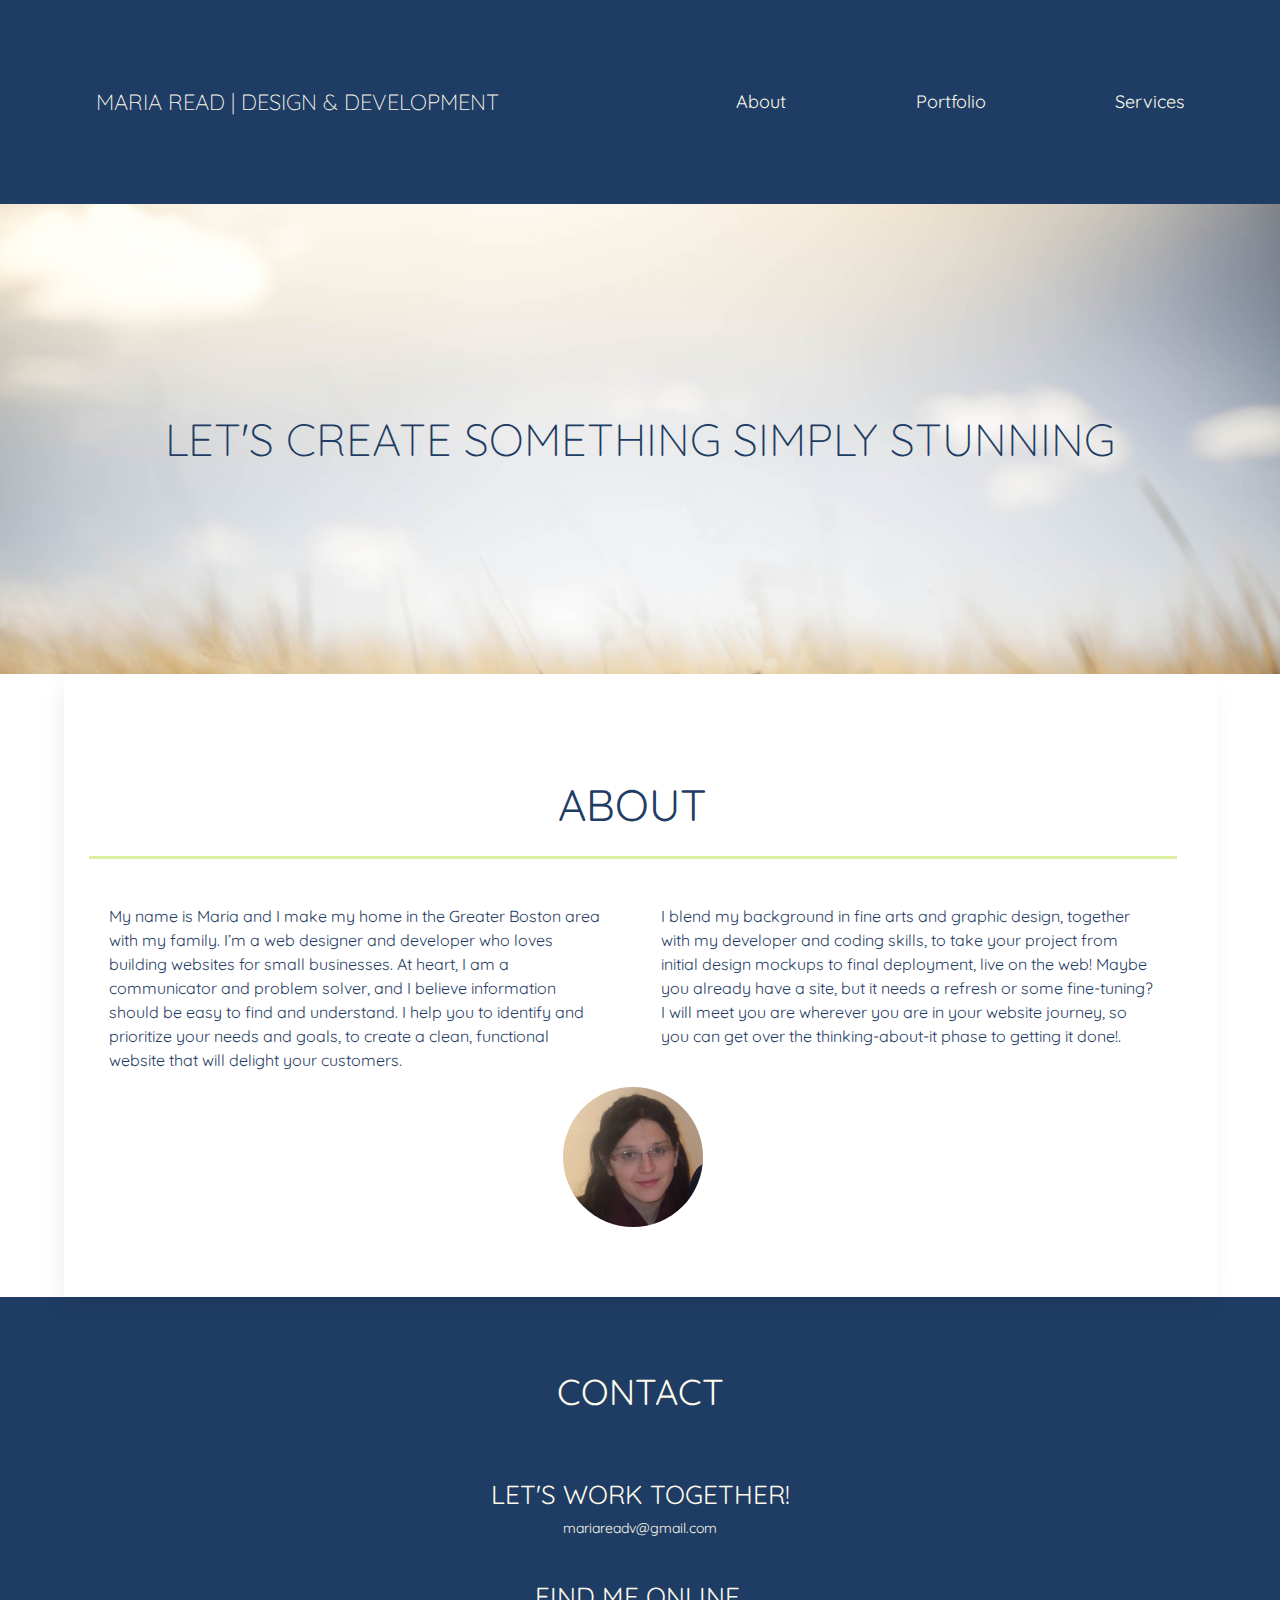
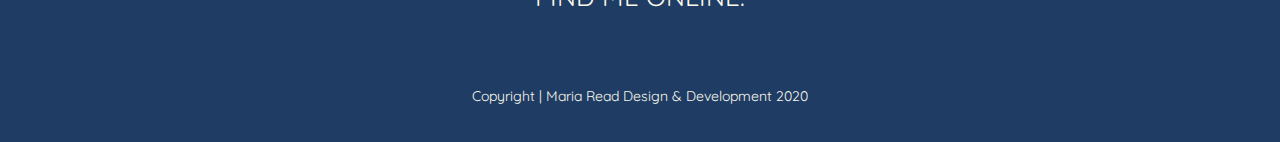
==== commit d1e432ca: "Updated logo image on portfolio" ====
--- a/index.html
+++ b/index.html
@@ -76,11 +76,9 @@
           <div class ="divider"></div>
           <div class="about-flex-container">
             <div class="paragraphs">
-              <p>My name is Maria and I make my home in the Greater Boston area with my family. I’m a web designer and developer who loves building websites for self-employed parents and family-centered businesses. At heart, I am a communicator and problem solver, and I believe information should be easy to find and understand. I help you to identify and prioritize your needs and goals, to create a clean, functional website that will delight your customers.  </p>
+              <p>My name is Maria and I make my home in the Greater Boston area with my family. I’m a web designer and developer who loves building websites for small businesses. At heart, I am a communicator and problem solver, and I believe information should be easy to find and understand. I help you to identify and prioritize your needs and goals, to create a clean, functional website that will delight your customers.  </p>
               <p class="paragraph-bottom"> 
-                Building a website involves planning and many steps, with two main phases—design and development. I blend my background in fine arts and graphic design, together with my developer and coding skills, to take your project from initial design mockups to final deployment, live on the web! 
-                <br> 
-                Don’t need an entire site designed and built? I can provide design and development services individually. Or maybe you already have a site, but it needs a refresh or some fine-tuning? I will meet you are wherever you are in your website journey, so you can get over the thinking-about-it phase to getting it done!.
+                I blend my background in fine arts and graphic design, together with my developer and coding skills, to take your project from initial design mockups to final deployment, live on the web! Maybe you already have a site, but it needs a refresh or some fine-tuning? I will meet you are wherever you are in your website journey, so you can get over the thinking-about-it phase to getting it done!.
              </p>
            </div>
             <figure>
--- a/css/main.css
+++ b/css/main.css
@@ -432,7 +432,7 @@
 }
 
 main #portfolio img {
-  border: 1px solid #D3D3D3;
+  border: none;
 }
 
 main #portfolio .full-width-item img {
@@ -488,8 +488,9 @@
 
 main #portfolio .thumbnail-wrapper-container p {
   color: #1F3C64;
-  font-size: .875em;
+  font-size: 1em;
   margin-bottom: 10px;
+  min-height: 100px;
 }
 
 main #portfolio .thumbnail-wrapper-container {
@@ -921,6 +922,10 @@
   justify-content: center;
 }
 
+.portfolio-description p {
+  min-height: 72px;
+}
+
 main #portfolio .content-wrapper h2,
 main #portfolio .content-wrapper h3 {
   display: flex;
@@ -1047,7 +1052,7 @@
   @media screen and (min-width: 1200px) {
 
     .content-wrapper {
-      max-width: 960px;
+      max-width: 1100px;
     }
 
     #hero h1 {
@@ -1085,7 +1090,7 @@
 
     main #portfolio .flex-container .thumbnail-wrapper-container {
   display: flex;
-  width: 30%;
+  width: 32%;
   border: none;
 }
 
